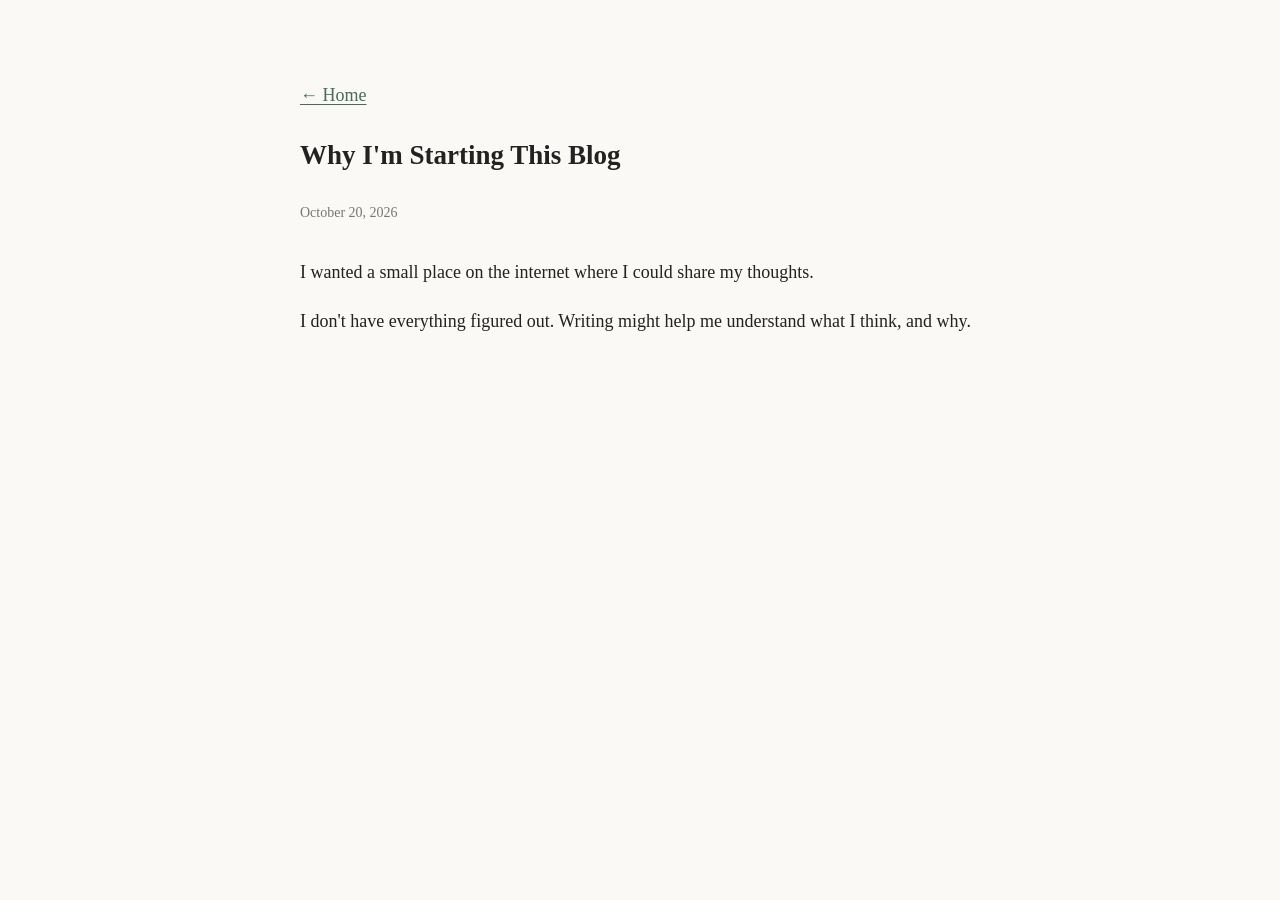
==== essay.html @ 41aa164e "feat: create personal blog with homepage and essay pages" ====
<!DOCTYPE html>
<html lang="en">
  <head>
    <meta charset="UTF-8">
    <meta name="viewport" content="width=device-width, initial-scale=1">
    <title>Why I'm Starting This Blog — Ralghs</title>
    <link rel="stylesheet" href="style.css">
  </head>

  <body>
    <a href="index.html">← Home</a>

    <article>
      <h1>Why I'm Starting This Blog</h1>
      <time datetime="2026-10-20">October 20, 2026</time>

      <p>
        I wanted a small place on the internet where I could
        share my thoughts.
      </p>

      <p>
        I don't have everything figured out. Writing might
        help me understand what I think, and why.
      </p>
    </article>
  </body>
</html>
---- style.css ----
body {
  max-width: 680px;
  margin: 80px auto;
  padding: 0 24px;
  font-family: Georgia, serif;
  font-size: 18px;
  line-height: 1.7;
  color: #222;
  background-color: #faf9f6;
}
a {
  color: #476b60;
  text-decoration: underline;
  text-underline-offset: 3px;
}

a:hover {
  color: #2d473f;
}

time {
  display: block;
  color: #777;
  font-size: 14px;
  margin-bottom: 32px;
}
.post-list {
  list-style: none;
  padding: 0;
}

.post-list li {
  margin-bottom: 24px;
}

.post-list time {
  margin-top: 4px;
  margin-bottom: 0;
}
.site-title {
  font-size: 48px;
  margin-bottom: 8px;
}
@media (max-width: 600px) {
  body {
    margin: 32px auto;
    padding: 0 20px;
  }

  .site-title {
    font-size: 36px;
  }
}
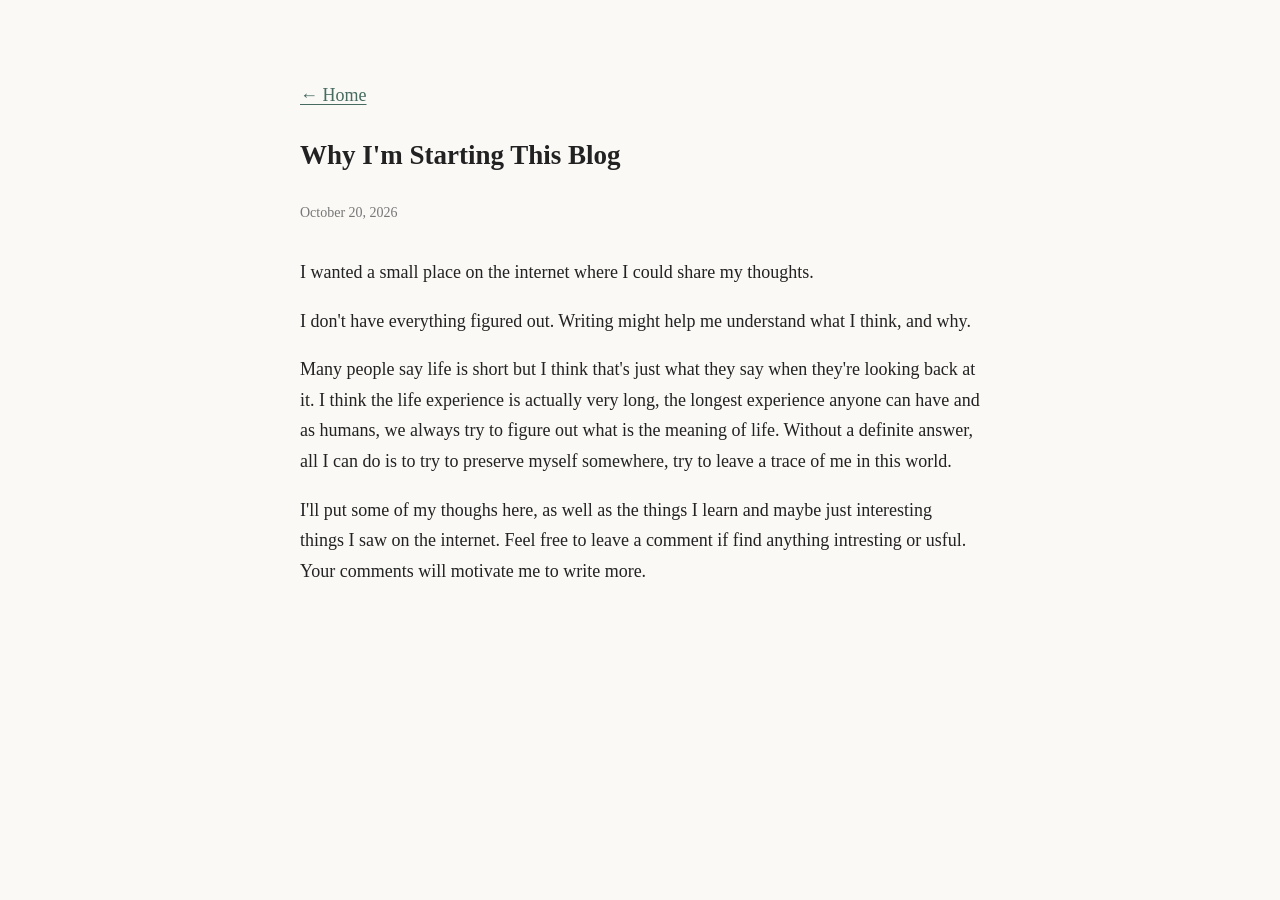
==== commit 0ef038ba: "docs: update intro" ====
--- a/essay.html
+++ b/essay.html
@@ -23,6 +23,24 @@
         I don't have everything figured out. Writing might
         help me understand what I think, and why.
       </p>
+      
+      <p>
+        Many people say life is short but I think that's just
+        what they say when they're looking back at it. I think
+        the life experience is actually very long, the longest
+        experience anyone can have and as humans, we always try
+        to figure out what is the meaning of life. Without a definite
+        answer, all I can do is to try to preserve myself somewhere,
+        try to leave a trace of me in this world.
+      </p>
+
+      <p>
+        I'll put some of my thoughs here, as well as the things
+        I learn and maybe just interesting things I saw on
+        the internet. Feel free to leave a comment if find
+        anything intresting or usful. Your comments will 
+        motivate me to write more.
+      </p>
     </article>
   </body>
 </html>
